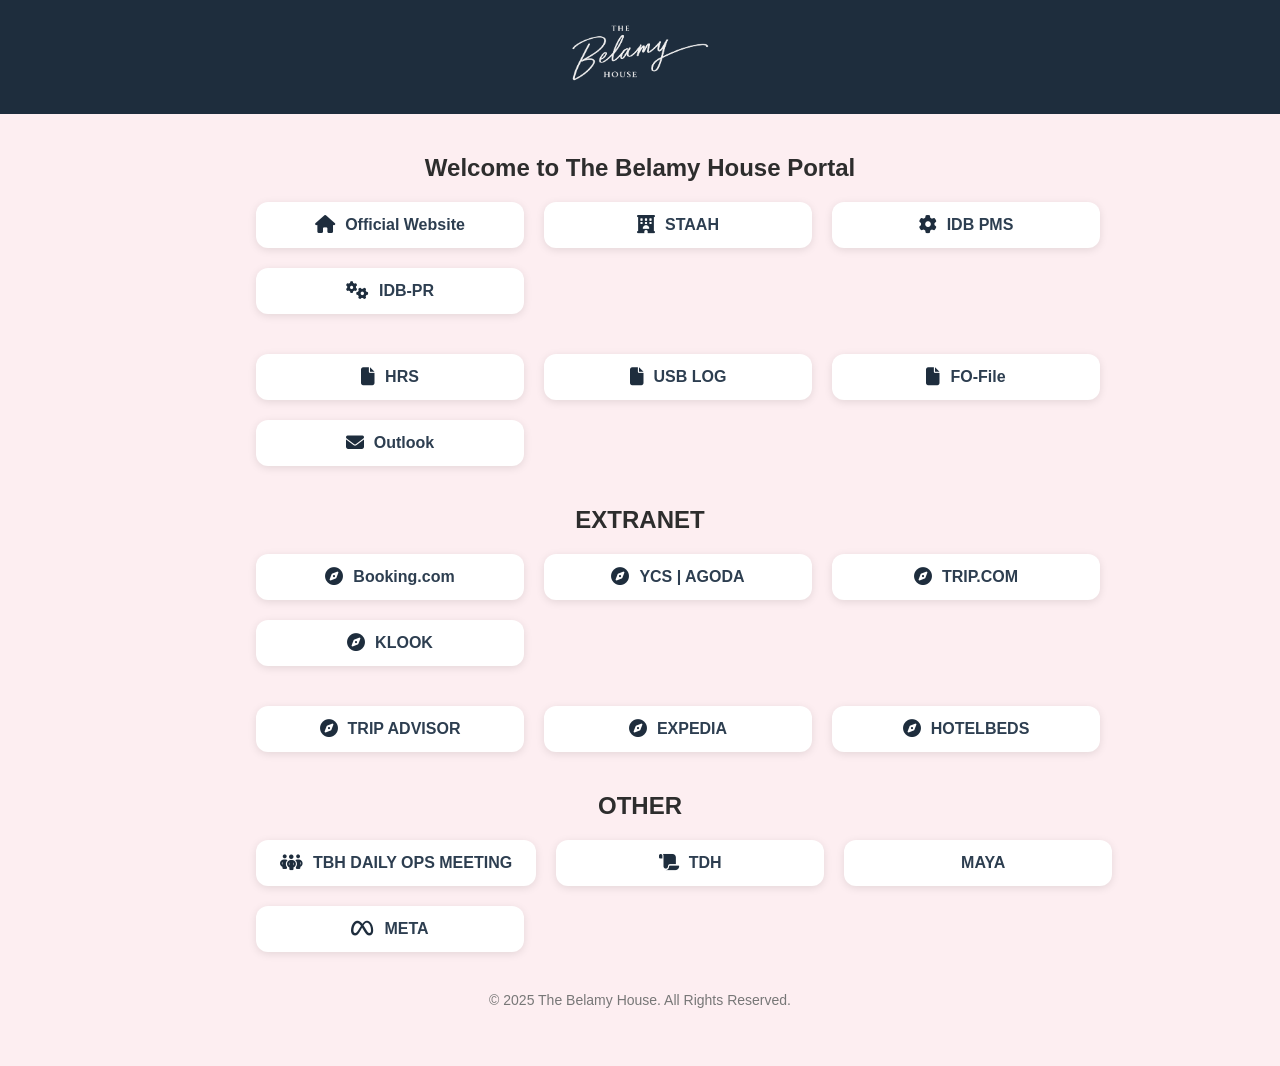
==== index.html @ 1b4ab3e4 "Fix HTML formatting and structure" ====
<!DOCTYPE html>
<html lang="en">
<head>
    <meta charset="UTF-8">
    <meta name="viewport" content="width=device-width, initial-scale=1.0">
    <link rel="icon" type="image/x-icon" href="image/icon.ico">
    <title>Document</title>
    <!-- Icon link -->
<link rel="stylesheet" href="https://cdnjs.cloudflare.com/ajax/libs/font-awesome/6.4.0/css/all.min.css">
    <!-- style start here -->
<style>
    body {
      font-family: Arial, sans-serif;
      background-color: #fdeef1;
      margin: 0;
      padding: 0;
      text-align: center;
    }

    header {
      background-color: #1e2d3d;
      padding: 20px;
      color: white;
    }

    h1 {
      margin: 40px 0 20px;
      font-size: 24px;
      color: #2d2d2d;
    }

    .button-grid {
      display: flex;
      flex-wrap: wrap;
      justify-content: left;
      gap: 20px;
      margin-bottom: 40px;
      padding-left: 20%;
    }

    .portal-btn {
      display: flex;
      align-items: center;
      justify-content: center;
      gap: 10px;
      background: white;
      text-decoration: none;
      padding: 14px 24px;
      border-radius: 12px;
      font-size: 16px;
      font-weight: bold;
      color: #2d3e50;
      cursor: pointer;
      box-shadow: 0 2px 8px rgba(0,0,0,0.1);
      transition: transform 0.2s, box-shadow 0.2s;
      min-width: 220px;
    }

    .portal-btn i {
      font-size: 18px;
      color: #1e2d3d;
    }

    .portal-btn:hover {
      transform: translateY(-3px);
      box-shadow: 0 4px 12px rgba(0,0,0,0.2);
    }

    .section-title {
      font-size: 20px;
      font-weight: bold;
      margin: 30px 0 20px;
      color: #000;
    }

    footer {
      margin: 40px 0;
      color: #777;
      font-size: 14px;
    }
</style>
</head>
<body>
    <header>
        <img src="image/tbh.png" alt="Belamy Logo" style="height:70px;">
    </header>
    <h1>Welcome to The Belamy House Portal</h1>
    <!-- Main button -->
     <div class="button-grid">
        <a href="https://www.thebelamyhouse.com" target="_blank" class="portal-btn"><i class="fa-solid fa-house"></i>Official Website</a>
        <a href="https://www.staah.com/" target="_blank" class="portal-btn"><i class="fa-solid fa-hotel"></i>STAAH</a>
        <a href="https://ga-app.idbtech.cloud/pms/" target="_blank" class="portal-btn"><i class="fa-solid fa-gear"></i>IDB PMS</a>
        <a href="https://ga-app.idbtech.cloud/acc/" target="_blank" class="portal-btn"><i class="fa-solid fa-gears"></i>IDB-PR</a>
     </div>
    <div class="button-grid">
        <a href="https://hii.hrhub.ph/" target="_blank" class="portal-btn"><i class="fa-solid fa-file"></i>HRS</a>
        <a href="https://thebelamyhouse-my.sharepoint.com/:x:/r/personal/iaguilar_thebelamyhouse_com/_layouts/15/Doc.aspx?sourcedoc=%7B7F4C286D-9F04-4FD0-9040-C28586441B63%7D&file=Flashdrive%20Log.xlsx&action=default&mobileredirect=true" target="_blank" class="portal-btn"><i class="fa-solid fa-file"></i>USB LOG</a>
        <a href="FO/Report.html" target="_blank" class="portal-btn"><i class="fa-solid fa-file"></i>FO-File</a>
        <a href="https://outlook.office.com/mail" target="_blank" class="portal-btn"><i class="fa-solid fa-envelope"></i>Outlook</a>
     </div>
     <h1>EXTRANET</h1>
    <div class="button-grid">
        <a href="https://account.booking.com/sign-in?op_token=EgVvYXV0aCJHChQ2Wjcyb0hPZDM2Tm43emszcGlyaBIJYXV0aG9yaXplGhpodHRwczovL2FkbWluLmJvb2tpbmcuY29tLyoCe31CBGNvZGUqEjC39vSE8MomOgBCAFiDvpWpBg" target="_blank" class="portal-btn"><i class="fa-solid fa-compass"></i>Booking.com</a>
        <a href="https://ycs.agoda.com/mldc/en-us/public/login" target="_blank" class="portal-btn"><i class="fa-solid fa-compass"></i>YCS | AGODA</a>
        <a href="https://ebooking.trip.com/login/index?targetPath=%2Fhome%2Foversea" target="_blank" class="portal-btn"><i class="fa-solid fa-compass"></i>TRIP.COM</a>
        <a href="https://merchant.klook.com/login?redirect_url=https%3A%2F%2Fmerchant.klook.com%2Fwelcome" target="_blank" class="portal-btn"><i class="fa-solid fa-compass"></i>KLOOK</a>
     </div>
    <div class="button-grid">
        <a href="https://www.tripadvisor.com/Hotel_Review-g298450-d26592038-Reviews-The_Belamy_House-Makati_Metro_Manila_Luzon.html" target="_blank" class="portal-btn"><i class="fa-solid fa-compass"></i>TRIP ADVISOR</a>
        <a href="https://www.expediapartnercentral.com/Account/Logon" target="_blank" class="portal-btn"><i class="fa-solid fa-compass"></i>EXPEDIA</a>
        <a href="https://maxiroom.hotelbeds.com/application/maxiroom-front/#/login" target="_blank" class="portal-btn"><i class="fa-solid fa-compass"></i>HOTELBEDS</a>
     </div>
    <h1>OTHER</h1>
    <div class="button-grid">
      <a href="https://thebelamyhouse-my.sharepoint.com/:p:/p/agabriel/ETifrpppT4VDr4zs-VciFUcBcYtur-QCcPCvDWyP2EuVTg?e=PDEnhd&wdLOR=cECFF645B-9E23-4EB2-B2EF-16780077201A" target="_blank" class="portal-btn"><i class="fa-solid fa-people-group"></i></i>TBH DAILY OPS MEETING</a>
        <a href="https://dashboard-sgp.thedigitalhotelier.com/login" target="_blank" class="portal-btn"><i class="fa-solid fa-scroll"></i>TDH</a>
        <a href="https://connect.paymaya.com/login" target="_blank" class="portal-btn"><i class="fa-brands fa-cash-app"></i>MAYA</a>
        <a href="https://business.facebook.com/business/loginpage/?next=%2Flatest%2Fhome%2F%3Fasset_id%3D388438795349348%26nav_ref%3Dmanage_page_ap_plus_left_nav_mbs_button&login_options%5B0%5D=FB&login_options%5B1%5D=IG&login_options%5B2%5D=SSO&config_ref=biz_login_tool_flavor_mbs" target="_blank" class="portal-btn"><i class="fa-brands fa-meta"></i>META</a>
     </div>



  <footer>
    <p>© 2025 The Belamy House. All Rights Reserved.</p>
  </footer>
</body>
</html>

<i class="fa-brands fa-cash-app"></i>
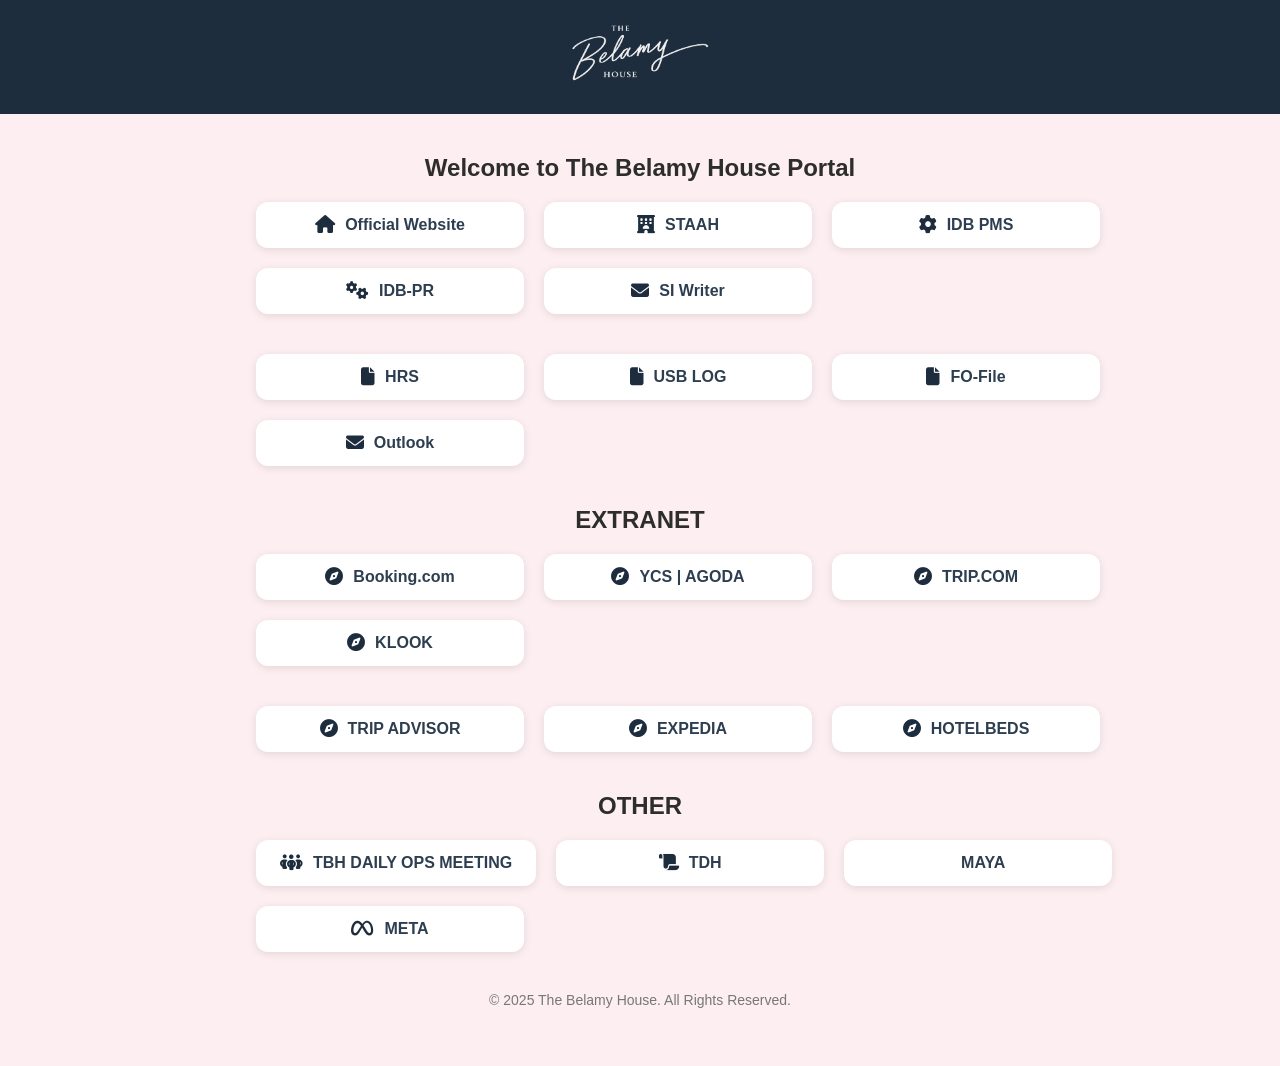
==== commit f23c7974: "Update index.html" ====
--- a/index.html
+++ b/index.html
@@ -4,7 +4,7 @@
     <meta charset="UTF-8">
     <meta name="viewport" content="width=device-width, initial-scale=1.0">
     <link rel="icon" type="image/x-icon" href="image/icon.ico">
-    <title>Document</title>
+    <title>FrontDesk</title>
     <!-- Icon link -->
 <link rel="stylesheet" href="https://cdnjs.cloudflare.com/ajax/libs/font-awesome/6.4.0/css/all.min.css">
     <!-- style start here -->
@@ -89,8 +89,9 @@
      <div class="button-grid">
         <a href="https://www.thebelamyhouse.com" target="_blank" class="portal-btn"><i class="fa-solid fa-house"></i>Official Website</a>
         <a href="https://www.staah.com/" target="_blank" class="portal-btn"><i class="fa-solid fa-hotel"></i>STAAH</a>
-        <a href="https://ga-app.idbtech.cloud/pms/" target="_blank" class="portal-btn"><i class="fa-solid fa-gear"></i>IDB PMS</a>
-        <a href="https://ga-app.idbtech.cloud/acc/" target="_blank" class="portal-btn"><i class="fa-solid fa-gears"></i>IDB-PR</a>
+        <a href="https://app.idbtech-ph.cloud/pms/login" target="_blank" class="portal-btn"><i class="fa-solid fa-gear"></i>IDB PMS</a>
+        <a href="https://app.idbtech-ph.cloud/acc/login" target="_blank" class="portal-btn"><i class="fa-solid fa-gears"></i>IDB-PR</a>
+		<a href="#" target="_blank" class="portal-btn"><i class="fa-solid fa-envelope"></i>SI Writer</a>
      </div>
     <div class="button-grid">
         <a href="https://hii.hrhub.ph/" target="_blank" class="portal-btn"><i class="fa-solid fa-file"></i>HRS</a>
@@ -127,3 +128,6 @@
 </html>
 
 <i class="fa-brands fa-cash-app"></i>
+
+
+
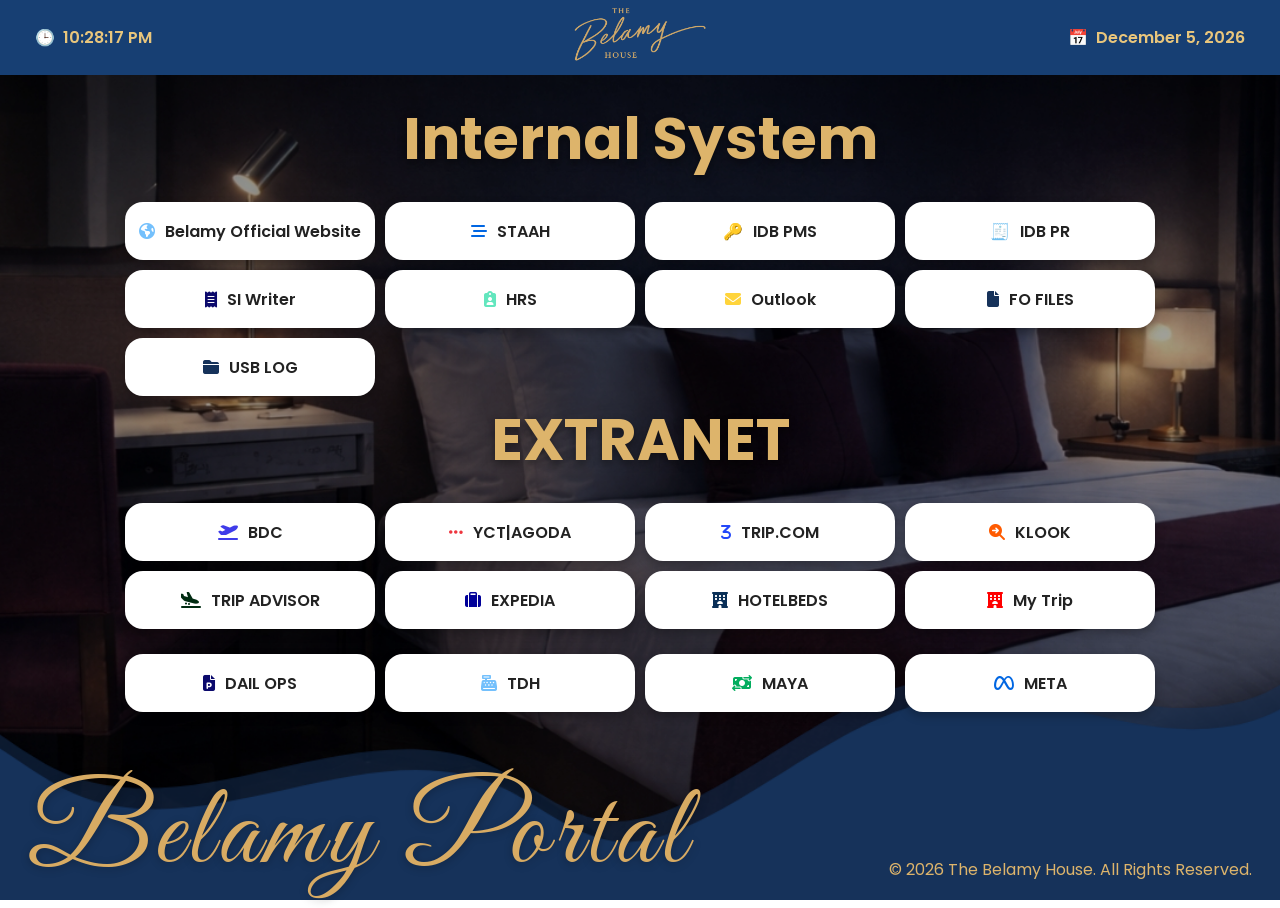
==== commit 38d0c4c1: "Add files via upload" ====
--- a/index.html
+++ b/index.html
@@ -3,131 +3,75 @@
 <head>
     <meta charset="UTF-8">
     <meta name="viewport" content="width=device-width, initial-scale=1.0">
-    <link rel="icon" type="image/x-icon" href="image/icon.ico">
-    <title>FrontDesk</title>
-    <!-- Icon link -->
-<link rel="stylesheet" href="https://cdnjs.cloudflare.com/ajax/libs/font-awesome/6.4.0/css/all.min.css">
-    <!-- style start here -->
-<style>
-    body {
-      font-family: Arial, sans-serif;
-      background-color: #fdeef1;
-      margin: 0;
-      padding: 0;
-      text-align: center;
-    }
-
-    header {
-      background-color: #1e2d3d;
-      padding: 20px;
-      color: white;
-    }
-
-    h1 {
-      margin: 40px 0 20px;
-      font-size: 24px;
-      color: #2d2d2d;
-    }
-
-    .button-grid {
-      display: flex;
-      flex-wrap: wrap;
-      justify-content: left;
-      gap: 20px;
-      margin-bottom: 40px;
-      padding-left: 20%;
-    }
-
-    .portal-btn {
-      display: flex;
-      align-items: center;
-      justify-content: center;
-      gap: 10px;
-      background: white;
-      text-decoration: none;
-      padding: 14px 24px;
-      border-radius: 12px;
-      font-size: 16px;
-      font-weight: bold;
-      color: #2d3e50;
-      cursor: pointer;
-      box-shadow: 0 2px 8px rgba(0,0,0,0.1);
-      transition: transform 0.2s, box-shadow 0.2s;
-      min-width: 220px;
-    }
-
-    .portal-btn i {
-      font-size: 18px;
-      color: #1e2d3d;
-    }
-
-    .portal-btn:hover {
-      transform: translateY(-3px);
-      box-shadow: 0 4px 12px rgba(0,0,0,0.2);
-    }
-
-    .section-title {
-      font-size: 20px;
-      font-weight: bold;
-      margin: 30px 0 20px;
-      color: #000;
-    }
-
-    footer {
-      margin: 40px 0;
-      color: #777;
-      font-size: 14px;
-    }
-</style>
+    <title>Front Desk</title>
+    <link rel="stylesheet" href="css/style.css?v=<?= time(); ?>">
+    <link href="https://fonts.googleapis.com/css2?family=Poppins:wght@300;400;500;600;700&display=swap" rel="stylesheet">
+    <link rel="preconnect" href="https://fonts.googleapis.com">
+    <link rel="preconnect" href="https://fonts.gstatic.com" crossorigin>
+    <link href="https://fonts.googleapis.com/css2?family=Great+Vibes&display=swap" rel="stylesheet">
+    <link rel="stylesheet" href="https://cdnjs.cloudflare.com/ajax/libs/font-awesome/6.4.0/css/all.min.css">
+    <link rel="icon" type="image/x-icon" href="assets/icons/icon.ico">
 </head>
 <body>
+    <!-- Background -->
+    <div class="bg"></div>
+    <!-- Dark Overlay -->
+    <div class="bg-overlay"></div>
+    <!-- Wave -->
+    <div class="wave"></div>
+    <!-- Header -->
     <header>
-        <img src="image/tbh.png" alt="Belamy Logo" style="height:70px;">
+        <div class="header-left">
+            <span class="icon">🕒</span>
+            <span id="clock"></span>
+        </div>
+        <div class="header-logo">
+            <img src="assets/logo.png" alt="Belamy House">
+        </div>
+        <div class="header-right">
+            <span class="icon">📅</span>
+            <span id="date"></span>
+        </div>
     </header>
-    <h1>Welcome to The Belamy House Portal</h1>
-    <!-- Main button -->
-     <div class="button-grid">
-        <a href="https://www.thebelamyhouse.com" target="_blank" class="portal-btn"><i class="fa-solid fa-house"></i>Official Website</a>
-        <a href="https://www.staah.com/" target="_blank" class="portal-btn"><i class="fa-solid fa-hotel"></i>STAAH</a>
-        <a href="https://app.idbtech-ph.cloud/pms/login" target="_blank" class="portal-btn"><i class="fa-solid fa-gear"></i>IDB PMS</a>
-        <a href="https://app.idbtech-ph.cloud/acc/login" target="_blank" class="portal-btn"><i class="fa-solid fa-gears"></i>IDB-PR</a>
-		<a href="#" target="_blank" class="portal-btn"><i class="fa-solid fa-envelope"></i>SI Writer</a>
-     </div>
-    <div class="button-grid">
-        <a href="https://hii.hrhub.ph/" target="_blank" class="portal-btn"><i class="fa-solid fa-file"></i>HRS</a>
-        <a href="https://thebelamyhouse-my.sharepoint.com/:x:/r/personal/iaguilar_thebelamyhouse_com/_layouts/15/Doc.aspx?sourcedoc=%7B7F4C286D-9F04-4FD0-9040-C28586441B63%7D&file=Flashdrive%20Log.xlsx&action=default&mobileredirect=true" target="_blank" class="portal-btn"><i class="fa-solid fa-file"></i>USB LOG</a>
-        <a href="FO/Report.html" target="_blank" class="portal-btn"><i class="fa-solid fa-file"></i>FO-File</a>
-        <a href="https://outlook.office.com/mail" target="_blank" class="portal-btn"><i class="fa-solid fa-envelope"></i>Outlook</a>
-     </div>
-     <h1>EXTRANET</h1>
-    <div class="button-grid">
-        <a href="https://account.booking.com/sign-in?op_token=EgVvYXV0aCJHChQ2Wjcyb0hPZDM2Tm43emszcGlyaBIJYXV0aG9yaXplGhpodHRwczovL2FkbWluLmJvb2tpbmcuY29tLyoCe31CBGNvZGUqEjC39vSE8MomOgBCAFiDvpWpBg" target="_blank" class="portal-btn"><i class="fa-solid fa-compass"></i>Booking.com</a>
-        <a href="https://ycs.agoda.com/mldc/en-us/public/login" target="_blank" class="portal-btn"><i class="fa-solid fa-compass"></i>YCS | AGODA</a>
-        <a href="https://ebooking.trip.com/login/index?targetPath=%2Fhome%2Foversea" target="_blank" class="portal-btn"><i class="fa-solid fa-compass"></i>TRIP.COM</a>
-        <a href="https://merchant.klook.com/login?redirect_url=https%3A%2F%2Fmerchant.klook.com%2Fwelcome" target="_blank" class="portal-btn"><i class="fa-solid fa-compass"></i>KLOOK</a>
-     </div>
-    <div class="button-grid">
-        <a href="https://www.tripadvisor.com/Hotel_Review-g298450-d26592038-Reviews-The_Belamy_House-Makati_Metro_Manila_Luzon.html" target="_blank" class="portal-btn"><i class="fa-solid fa-compass"></i>TRIP ADVISOR</a>
-        <a href="https://www.expediapartnercentral.com/Account/Logon" target="_blank" class="portal-btn"><i class="fa-solid fa-compass"></i>EXPEDIA</a>
-        <a href="https://maxiroom.hotelbeds.com/application/maxiroom-front/#/login" target="_blank" class="portal-btn"><i class="fa-solid fa-compass"></i>HOTELBEDS</a>
-     </div>
-    <h1>OTHER</h1>
-    <div class="button-grid">
-      <a href="https://thebelamyhouse-my.sharepoint.com/:p:/p/agabriel/ETifrpppT4VDr4zs-VciFUcBcYtur-QCcPCvDWyP2EuVTg?e=PDEnhd&wdLOR=cECFF645B-9E23-4EB2-B2EF-16780077201A" target="_blank" class="portal-btn"><i class="fa-solid fa-people-group"></i></i>TBH DAILY OPS MEETING</a>
-        <a href="https://dashboard-sgp.thedigitalhotelier.com/login" target="_blank" class="portal-btn"><i class="fa-solid fa-scroll"></i>TDH</a>
-        <a href="https://connect.paymaya.com/login" target="_blank" class="portal-btn"><i class="fa-brands fa-cash-app"></i>MAYA</a>
-        <a href="https://business.facebook.com/business/loginpage/?next=%2Flatest%2Fhome%2F%3Fasset_id%3D388438795349348%26nav_ref%3Dmanage_page_ap_plus_left_nav_mbs_button&login_options%5B0%5D=FB&login_options%5B1%5D=IG&login_options%5B2%5D=SSO&config_ref=biz_login_tool_flavor_mbs" target="_blank" class="portal-btn"><i class="fa-brands fa-meta"></i>META</a>
-     </div>
+    <!-- Content -->
+    <main>
+        <h1>Internal System</h1>
+        <div class="shortcut-container">
+            <a href="https://thebelamyhouse.com/" target="_blank" class="shortcut"><i class="fa-solid fa-earth-americas" style="color: rgb(116, 192, 252);"></i><span>Belamy Official Website</span></a>
+            <a href="https://www.staah.com/" target="_blank" class="shortcut"><i class="fa-solid fa-bars-staggered" style="color: rgb(0, 102, 226);"></i><span>STAAH</span></a>
+            <a href="https://app.idbtech-ph.cloud/pms" target="_blank" class="shortcut">🔑<span>IDB PMS</span></a>
+            <a href="https://app.idbtech-ph.cloud/acc" target="_blank" class="shortcut">🧾<span>IDB PR</span></a>
+            <a href="http://192.168.56.56/login" target="_blank" class="shortcut"><i class="fa-solid fa-receipt" style="color: rgb(11, 9, 108);"></i><span>SI Writer</span></a>
+            <a href="https://hii.hrhub.ph/" target="_blank" class="shortcut"><i class="fa-solid fa-clipboard-user" style="color: rgb(99, 230, 190);"></i><span>HRS</span></a>
+            <a href="https://outlook.office.com/mail/" target="_blank" class="shortcut"><i class="fa-solid fa-envelope" style="color: rgb(255, 212, 59);"></i><span>Outlook</span></a>
+            <a href="FO/files.html" target="_blank" class="shortcut"><i class="fa-solid fa-file" style="color: rgb(22, 50, 90);"></i><span>FO FILES</span></a>
+            <a href="https://thebelamyhouse.com/" target="_blank" class="shortcut"><i class="fa-solid fa-folder-closed" style="color: rgb(22, 50, 90);"></i><span>USB LOG</span></a>
+        </div>
+            <h1>EXTRANET</h1>
+        <div class="shortcut-container">
+            <a href="https://admin.booking.com/hotel/hoteladmin/extranet_ng/manage/home.html?mobile_extranet=&lang=en&hotel_id=9398204&ses=0b4a2c29d2a6ffee63681ae991facde3&t=1775790919" target="_blank" class="shortcut"><i class="fa-solid fa-plane-departure" style="color: rgb(63, 60, 233);"></i><span>BDC</span></a>
+            <a href="https://ycs.agoda.com/mldc/en-us/public/login" target="_blank" class="shortcut"><i class="fa-solid fa-ellipsis" style="color: rgb(238, 54, 63);"></i><span>YCT|AGODA </span></a>
+            <a href="https://ebooking.trip.com/login/index?targetPath=%2Fhome%2Foversea" target="_blank" class="shortcut"><i class="fa-solid fa-3" style="color: rgb(35, 72, 249);"></i><span>TRIP.COM</span></a>
+            <a href="https://merchant.klook.com/login?redirect_url=https%3A%2F%2Fmerchant.klook.com%2Fwelcome" target="_blank" class="shortcut"><i class="fa-solid fa-magnifying-glass-arrow-right" style="color: rgb(255, 91, 0);"></i><span>KLOOK</span></a>
+            <a href="https://www.tripadvisor.com/Hotel_Review-g298450-d26592038-Reviews-The_Belamy_House-Makati_Metro_Manila_Luzon.html" target="_blank" class="shortcut"><i class="fa-solid fa-plane-arrival" style="color: rgb(0, 43, 17);"></i><span>TRIP ADVISOR</span></a>
+            <a href="https://www.expediapartnercentral.com/Account/Logon" target="_blank" class="shortcut"><i class="fa-solid fa-suitcase" style="color: rgb(0, 0, 153);"></i><span>EXPEDIA</span></a>
+            <a href="https://maxiroom.hotelbeds.com/application/maxiroom-front/#/login" target="_blank" class="shortcut"><i class="fa-solid fa-hotel" style="color: rgb(9, 47, 87);"></i><span>HOTELBEDS</span></a>
+            <a href="https://in.goibibo.com/newextranet/" target="_blank" class="shortcut"><i class="fa-solid fa-hotel" style="color: rgb(255, 0, 0);"></i><span>My Trip</span></a>
+        </div>
+        <br>
+        <div class="shortcut-container">
+            <a href="https://thebelamyhouse-my.sharepoint.com/:p:/r/personal/ksantillan_thebelamyhouse_com/_layouts/15/Doc.aspx?sourcedoc=%7B05534F69-7909-4921-B5CB-C03D6E5936F7%7D&file=TBH%20Daily%20Ops%20Meeting.pptx&action=edit&mobileredirect=true" target="_blank" class="shortcut"><i class="fa-solid fa-file-powerpoint" style="color: rgb(11, 9, 108);"></i><span>DAIL OPS</span></a>
+            <a href="https://admin-sea.thedigitalhotelier.com/auth/login" target="_blank" class="shortcut"><i class="fa-solid fa-cash-register" style="color: rgb(116, 192, 252);"></i><span>TDH</span></a>
+            <a href="https://connect.paymaya.com/login" target="_blank" class="shortcut"><i class="fa-solid fa-money-bill-transfer" style="color: #02ad5e;"></i><span>MAYA</span></a>
+            <a href="https://business.facebook.com/business/loginpage/?next=%2Flatest%2Fhome%2F%3Fasset_id%3D388438795349348%26nav_ref%3Dmanage_page_ap_plus_left_nav_mbs_button&login_options%5B0%5D=FB&login_options%5B1%5D=IG&login_options%5B2%5D=SSO&config_ref=biz_login_tool_flavor_mbs" target="_blank" class="shortcut"><i class="fa-brands fa-meta" style="color: rgb(0, 102, 226);"></i><span>META</span></a>
+        </div>
+    </main>
+    <!-- Footer -->
+    <footer>
+        <div class="portal">Belamy Portal</div>
+        <div class="copyright">© 2026 The Belamy House. All Rights Reserved.</div>
+    </footer>
+    <script src="js/script.js"></script>
+</body>
 
-
-
-  <footer>
-    <p>© 2025 The Belamy House. All Rights Reserved.</p>
-  </footer>
-</body>
-</html>
-
-<i class="fa-brands fa-cash-app"></i>
-
-
-
+</html>
--- a/css/style.css
+++ b/css/style.css
@@ -0,0 +1,123 @@
+*{
+    margin:0;
+    padding:0;
+    box-sizing:border-box;
+}
+body{
+    font-family:Poppins,sans-serif;
+    width:100vw;
+    height:100vh;
+    overflow:hidden;
+    position:relative;
+}
+/* Background */
+
+.bg{
+    position:absolute;
+    inset:0;
+    background:url("../assets/background.jpg") center center;
+    background-size:cover;
+    z-index:1;
+}
+/* Dark overlay */
+.bg-overlay{
+    position:absolute;
+    inset:0;
+    background:rgba(0,0,0,.35);
+    z-index:2;
+}
+/* Wave */
+.wave{
+    position:absolute;
+    inset:0;
+    background:url("../assets/wave-bottom.png") center center;
+    background-size:cover;
+    z-index:3;
+    pointer-events:none;
+}
+/* Header */
+header{
+    position:relative;
+    z-index:10;
+    height:75px;
+    background:#173f73;
+    display:flex;
+    justify-content:space-between;
+    align-items:center;
+    padding:0 35px;
+    color:#e9c67c;
+}
+.header-logo img{
+    height:55px;
+}
+.header-left,
+.header-right{
+    display:flex;
+    align-items:center;
+    gap:8px;
+    font-weight:600;
+    min-width:220px;
+}
+.header-right{
+    justify-content:flex-end;
+}
+/* Main */
+main{
+    position:relative;
+    z-index:10;
+    display:flex;
+    flex-direction:column;
+    align-items:center;
+    margin-top:20px;
+}
+
+main h1{
+    font-size:58px;
+    color:#ddb46b;
+    text-shadow:0 4px 8px rgba(0,0,0,.4);
+    margin-bottom:20px;
+}
+/* Buttons */
+.shortcut-container{
+    display:grid;
+    gap:10px;
+    flex-wrap:wrap;
+    justify-content:center;
+    grid-template-columns: repeat(4, 1fr);
+}
+.shortcut{
+    width:250px;
+    height:58px;
+    background:#fff;
+    border-radius:18px;
+    display:flex;
+    align-items:center;
+    justify-content:center;
+    gap:10px;
+    text-decoration:none;
+    color:#222;
+    font-weight:600;
+    box-shadow:0 4px 10px rgba(0,0,0,.25);
+}
+/* Footer */
+footer{
+    position:absolute;
+    bottom:18px;
+    left:0;
+    width:100%;
+    padding:0 28px;
+    display:flex;
+    justify-content:space-between;
+    align-items:flex-end;
+    z-index:10;
+    color:#ddb46b;
+}
+.portal{
+    font-size:115px;
+    font-family:"Great Vibes";
+    line-height:0.8;
+    font-weight:400px;
+    color: #d8ab63;
+    letter-spacing: 5px;
+    text-shadow: 0 2px 8px rgba(0, 0, 0, 0.25);
+}
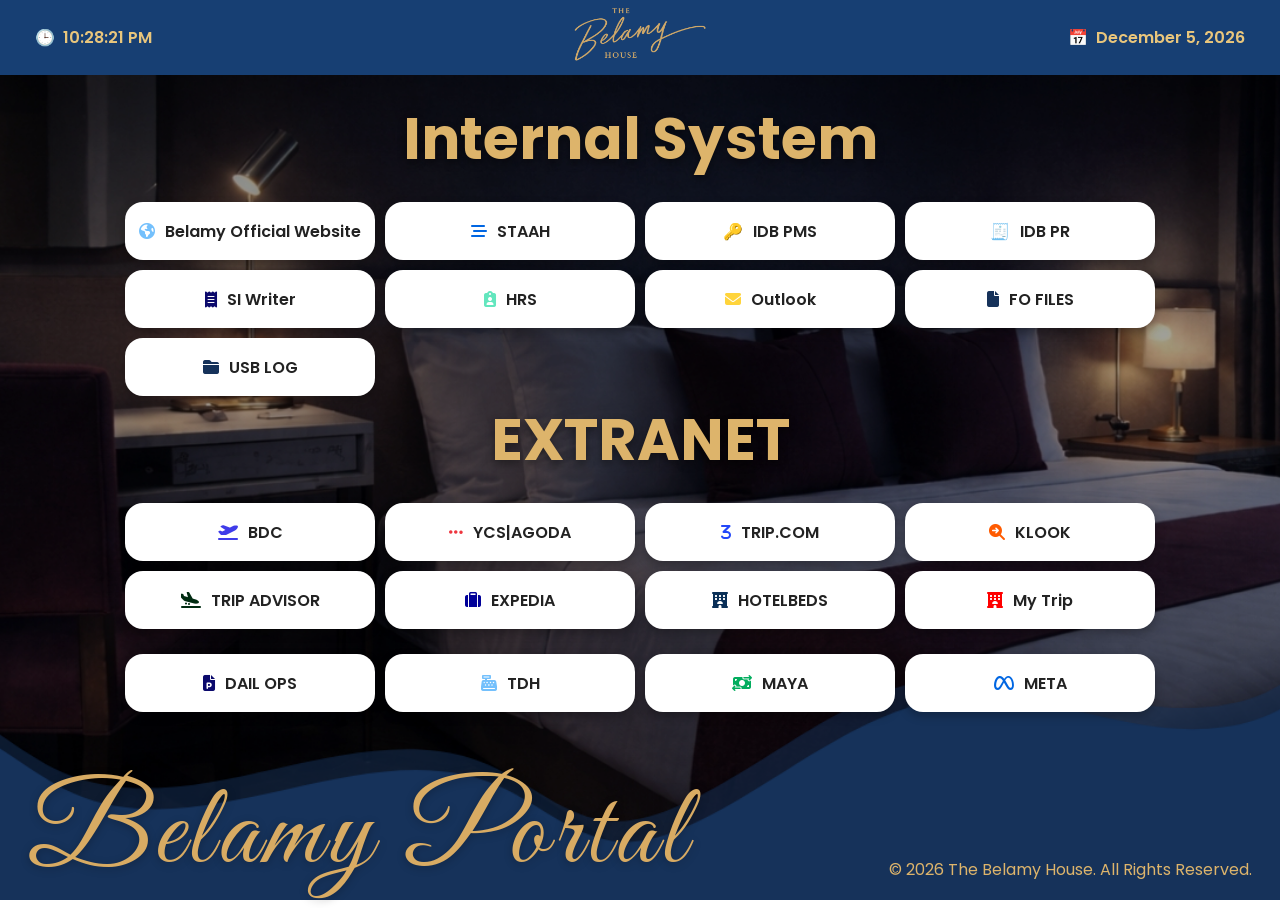
==== commit 6173629b: "Update index.html" ====
--- a/index.html
+++ b/index.html
@@ -50,7 +50,7 @@
             <h1>EXTRANET</h1>
         <div class="shortcut-container">
             <a href="https://admin.booking.com/hotel/hoteladmin/extranet_ng/manage/home.html?mobile_extranet=&lang=en&hotel_id=9398204&ses=0b4a2c29d2a6ffee63681ae991facde3&t=1775790919" target="_blank" class="shortcut"><i class="fa-solid fa-plane-departure" style="color: rgb(63, 60, 233);"></i><span>BDC</span></a>
-            <a href="https://ycs.agoda.com/mldc/en-us/public/login" target="_blank" class="shortcut"><i class="fa-solid fa-ellipsis" style="color: rgb(238, 54, 63);"></i><span>YCT|AGODA </span></a>
+            <a href="https://ycs.agoda.com/mldc/en-us/public/login" target="_blank" class="shortcut"><i class="fa-solid fa-ellipsis" style="color: rgb(238, 54, 63);"></i><span>YCS|AGODA </span></a>
             <a href="https://ebooking.trip.com/login/index?targetPath=%2Fhome%2Foversea" target="_blank" class="shortcut"><i class="fa-solid fa-3" style="color: rgb(35, 72, 249);"></i><span>TRIP.COM</span></a>
             <a href="https://merchant.klook.com/login?redirect_url=https%3A%2F%2Fmerchant.klook.com%2Fwelcome" target="_blank" class="shortcut"><i class="fa-solid fa-magnifying-glass-arrow-right" style="color: rgb(255, 91, 0);"></i><span>KLOOK</span></a>
             <a href="https://www.tripadvisor.com/Hotel_Review-g298450-d26592038-Reviews-The_Belamy_House-Makati_Metro_Manila_Luzon.html" target="_blank" class="shortcut"><i class="fa-solid fa-plane-arrival" style="color: rgb(0, 43, 17);"></i><span>TRIP ADVISOR</span></a>
@@ -74,4 +74,4 @@
     <script src="js/script.js"></script>
 </body>
 
-</html>+</html>
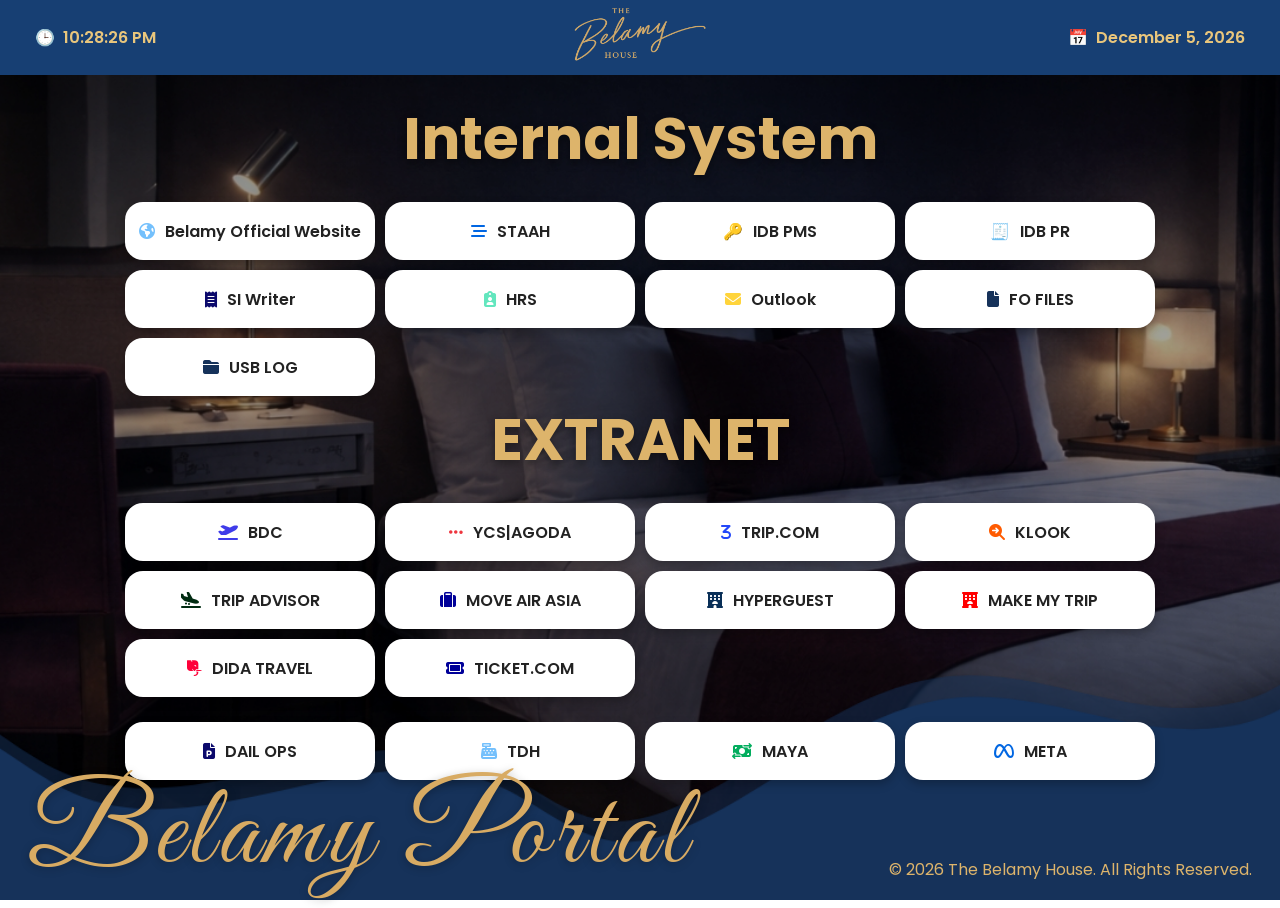
==== commit a2266701: "Update index.html" ====
--- a/index.html
+++ b/index.html
@@ -45,18 +45,20 @@
             <a href="https://hii.hrhub.ph/" target="_blank" class="shortcut"><i class="fa-solid fa-clipboard-user" style="color: rgb(99, 230, 190);"></i><span>HRS</span></a>
             <a href="https://outlook.office.com/mail/" target="_blank" class="shortcut"><i class="fa-solid fa-envelope" style="color: rgb(255, 212, 59);"></i><span>Outlook</span></a>
             <a href="FO/files.html" target="_blank" class="shortcut"><i class="fa-solid fa-file" style="color: rgb(22, 50, 90);"></i><span>FO FILES</span></a>
-            <a href="https://thebelamyhouse.com/" target="_blank" class="shortcut"><i class="fa-solid fa-folder-closed" style="color: rgb(22, 50, 90);"></i><span>USB LOG</span></a>
+            <a href="https://thebelamyhouse-my.sharepoint.com/:x:/r/personal/iaguilar_thebelamyhouse_com/_layouts/15/Doc.aspx?sourcedoc=%7B7F4C286D-9F04-4FD0-9040-C28586441B63%7D&file=Flashdrive%20Log.xlsx&action=default&mobileredirect=true" target="_blank" class="shortcut"><i class="fa-solid fa-folder-closed" style="color: rgb(22, 50, 90);"></i><span>USB LOG</span></a>
         </div>
             <h1>EXTRANET</h1>
         <div class="shortcut-container">
-            <a href="https://admin.booking.com/hotel/hoteladmin/extranet_ng/manage/home.html?mobile_extranet=&lang=en&hotel_id=9398204&ses=0b4a2c29d2a6ffee63681ae991facde3&t=1775790919" target="_blank" class="shortcut"><i class="fa-solid fa-plane-departure" style="color: rgb(63, 60, 233);"></i><span>BDC</span></a>
+            <a href="https://account.booking.com/sign-in?op_token=[base64]" target="_blank" class="shortcut"><i class="fa-solid fa-plane-departure" style="color: rgb(63, 60, 233);"></i><span>BDC</span></a>
             <a href="https://ycs.agoda.com/mldc/en-us/public/login" target="_blank" class="shortcut"><i class="fa-solid fa-ellipsis" style="color: rgb(238, 54, 63);"></i><span>YCS|AGODA </span></a>
             <a href="https://ebooking.trip.com/login/index?targetPath=%2Fhome%2Foversea" target="_blank" class="shortcut"><i class="fa-solid fa-3" style="color: rgb(35, 72, 249);"></i><span>TRIP.COM</span></a>
             <a href="https://merchant.klook.com/login?redirect_url=https%3A%2F%2Fmerchant.klook.com%2Fwelcome" target="_blank" class="shortcut"><i class="fa-solid fa-magnifying-glass-arrow-right" style="color: rgb(255, 91, 0);"></i><span>KLOOK</span></a>
             <a href="https://www.tripadvisor.com/Hotel_Review-g298450-d26592038-Reviews-The_Belamy_House-Makati_Metro_Manila_Luzon.html" target="_blank" class="shortcut"><i class="fa-solid fa-plane-arrival" style="color: rgb(0, 43, 17);"></i><span>TRIP ADVISOR</span></a>
-            <a href="https://www.expediapartnercentral.com/Account/Logon" target="_blank" class="shortcut"><i class="fa-solid fa-suitcase" style="color: rgb(0, 0, 153);"></i><span>EXPEDIA</span></a>
-            <a href="https://maxiroom.hotelbeds.com/application/maxiroom-front/#/login" target="_blank" class="shortcut"><i class="fa-solid fa-hotel" style="color: rgb(9, 47, 87);"></i><span>HOTELBEDS</span></a>
-            <a href="https://in.goibibo.com/newextranet/" target="_blank" class="shortcut"><i class="fa-solid fa-hotel" style="color: rgb(255, 0, 0);"></i><span>My Trip</span></a>
+            <a href="https://hms.airasia.com/account/login" target="_blank" class="shortcut"><i class="fa-solid fa-suitcase" style="color: rgb(0, 0, 153);"></i><span>MOVE AIR ASIA</span></a>
+            <a href="https://app.hyperguest.com/login" target="_blank" class="shortcut"><i class="fa-solid fa-hotel" style="color: rgb(9, 47, 87);"></i><span>HYPERGUEST</span></a>
+            <a href="https://in.goibibo.com/newextranet/" target="_blank" class="shortcut"><i class="fa-solid fa-hotel" style="color: rgb(255, 0, 0);"></i><span>MAKE MY TRIP</span></a>
+            <a href="https://extranet.dida.com/portal" target="_blank" class="shortcut"><i class="fa-brands fa-deskpro" style="color: rgb(254, 0, 57);"></i><span>DIDA TRAVEL</span></a>
+            <a href="https://tix.tiket.com/v3/home" target="_blank" class="shortcut"><i class="fa-solid fa-ticket" style="color: rgb(0, 0, 153);"></i><span>TICKET.COM</span></a>
         </div>
         <br>
         <div class="shortcut-container">
